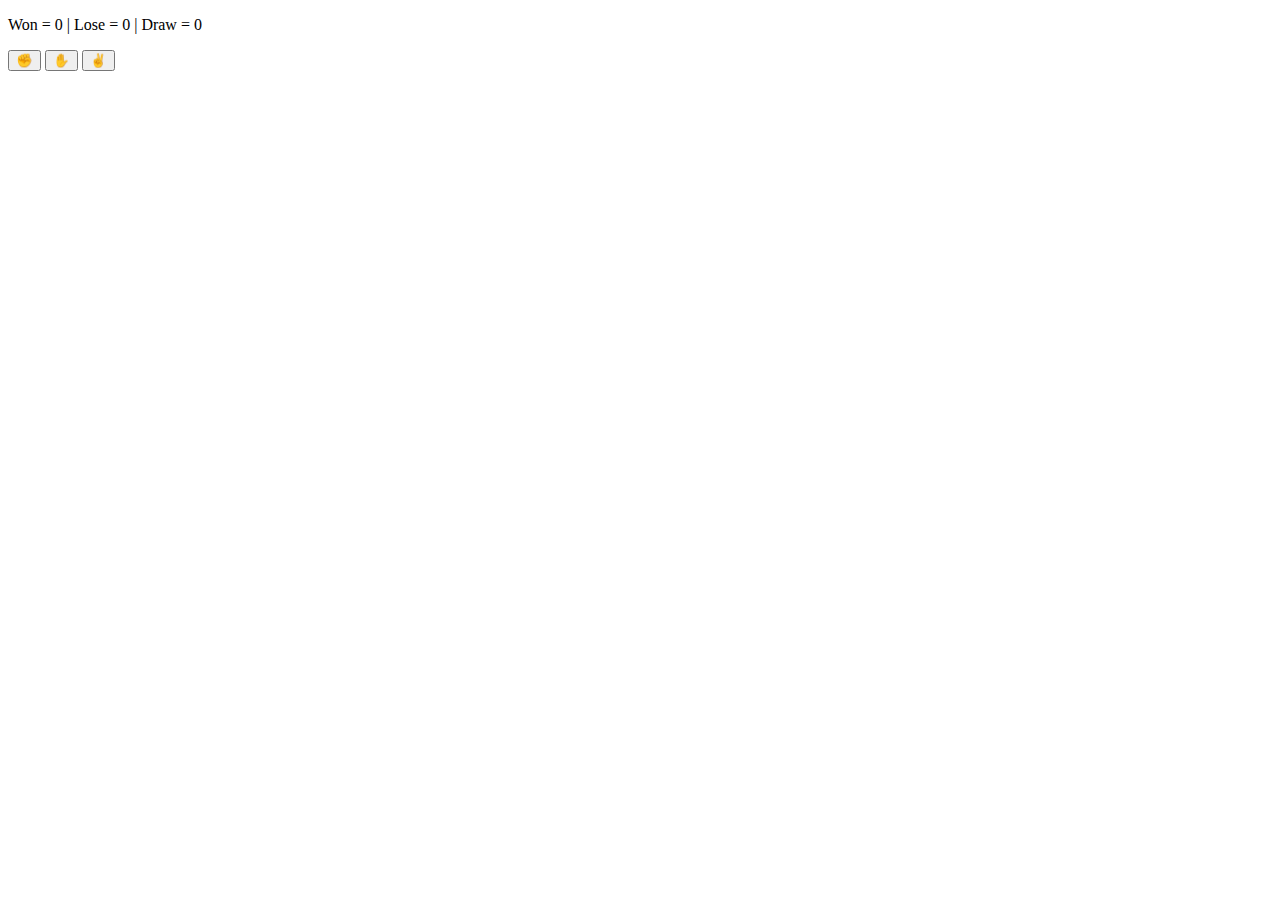
==== index.html @ fa8a24ef "Added buttons for the selections and texts for the results" ====
<!DOCTYPE html>
<html lang="en">
  <head>
    <meta charset="UTF-8" />
    <meta name="viewport" content="width=device-width, initial-scale=1.0" />
    <script src="script.js" defer></script>
    <title>Rock Paper Scissors</title>
  </head>
  <body>
    <p id="result"> </p>
    <p id="score-message">Won = <span id="won-text">0</span> | Lose = <span id="lose-text">0</span> | Draw = <span id="draw-text">0</span></p>
    <button class="btn-selection" value="rock">✊</button>
    <button class="btn-selection" value="paper">✋</button>
    <button class="btn-selection" value="scissors">✌️</button>
  </body>
</html>
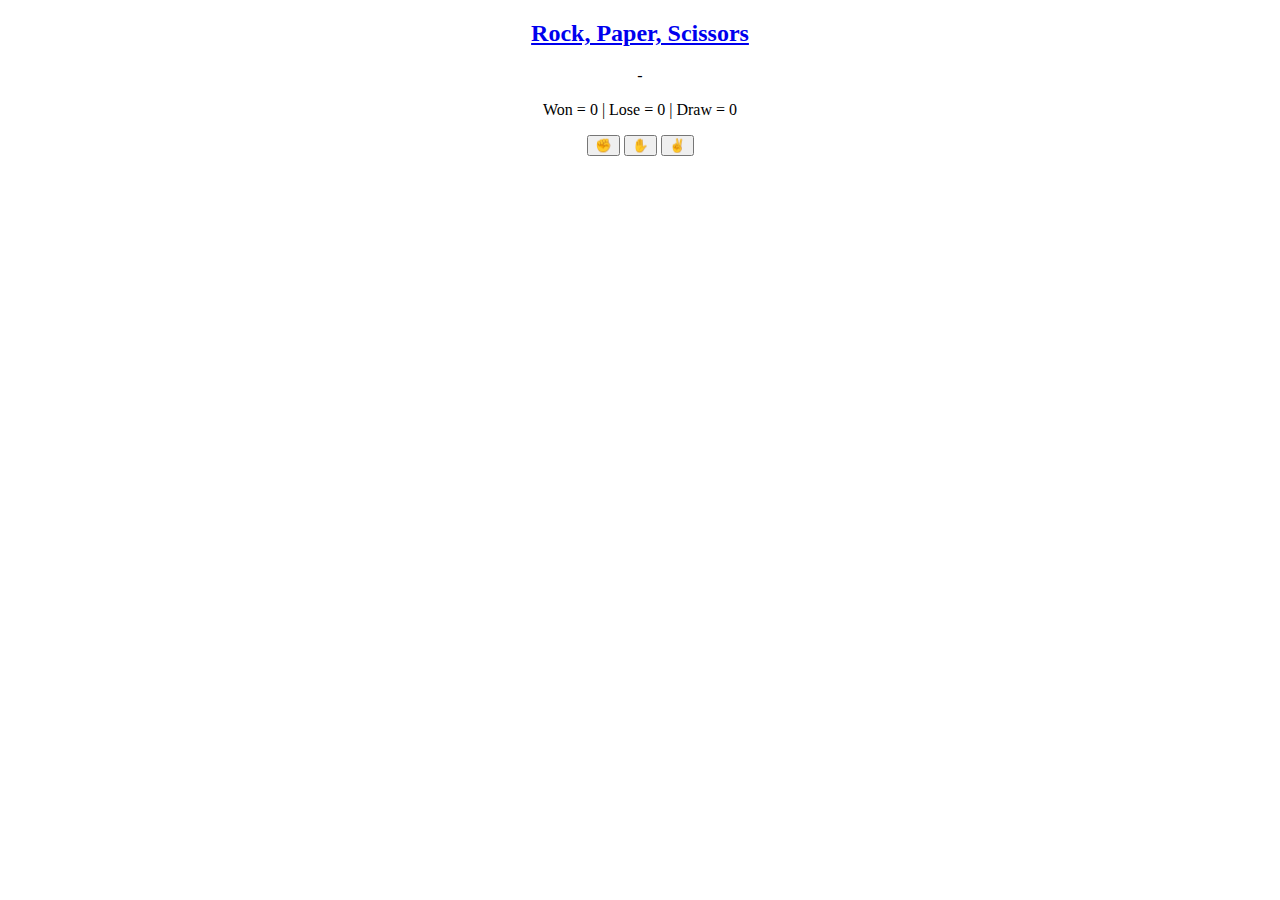
==== commit 4ec4b55c: "Linked the css file, added ids to the buttons, and added a link to the source on the title text" ====
--- a/index.html
+++ b/index.html
@@ -3,14 +3,18 @@
   <head>
     <meta charset="UTF-8" />
     <meta name="viewport" content="width=device-width, initial-scale=1.0" />
-    <script src="script.js" defer></script>
+    <link rel="stylesheet" href="./styles/styles.css">
+    <script src="./script.js" defer></script>
     <title>Rock Paper Scissors</title>
   </head>
   <body>
-    <p id="result"> </p>
-    <p id="score-message">Won = <span id="won-text">0</span> | Lose = <span id="lose-text">0</span> | Draw = <span id="draw-text">0</span></p>
-    <button class="btn-selection" value="rock">✊</button>
-    <button class="btn-selection" value="paper">✋</button>
-    <button class="btn-selection" value="scissors">✌️</button>
+    <div class="container">
+      <h2><a href="https://github.com/LuisCabantac/rock-paper-scissors/" target="_blank">Rock, Paper, Scissors</a></h2>
+      <p id="result">-</p>
+      <p id="score-message"><span class="won-color">Won = <span id="won-text">0</span> </span>| <span class="lose-color">Lose = <span id="lose-text">0</span></span> | <span class="draw-color">Draw = <span id="draw-text">0</span></span></p>
+      <button class="btn-selection" id="rock" value="✊">✊</button>
+      <button class="btn-selection" id="paper" value="✋">✋</button>
+      <button class="btn-selection" id="scissors" value="✌️">✌️</button>
+    </div>
   </body>
 </html>
--- a/styles/styles.css
+++ b/styles/styles.css
@@ -0,0 +1,5 @@
+@import url('https://fonts.googleapis.com/css2?family=Lato:ital,wght@0,100;0,300;0,400;0,700;0,900;1,100;1,300;1,400;1,700;1,900&display=swap');
+
+body {
+    text-align: center;
+}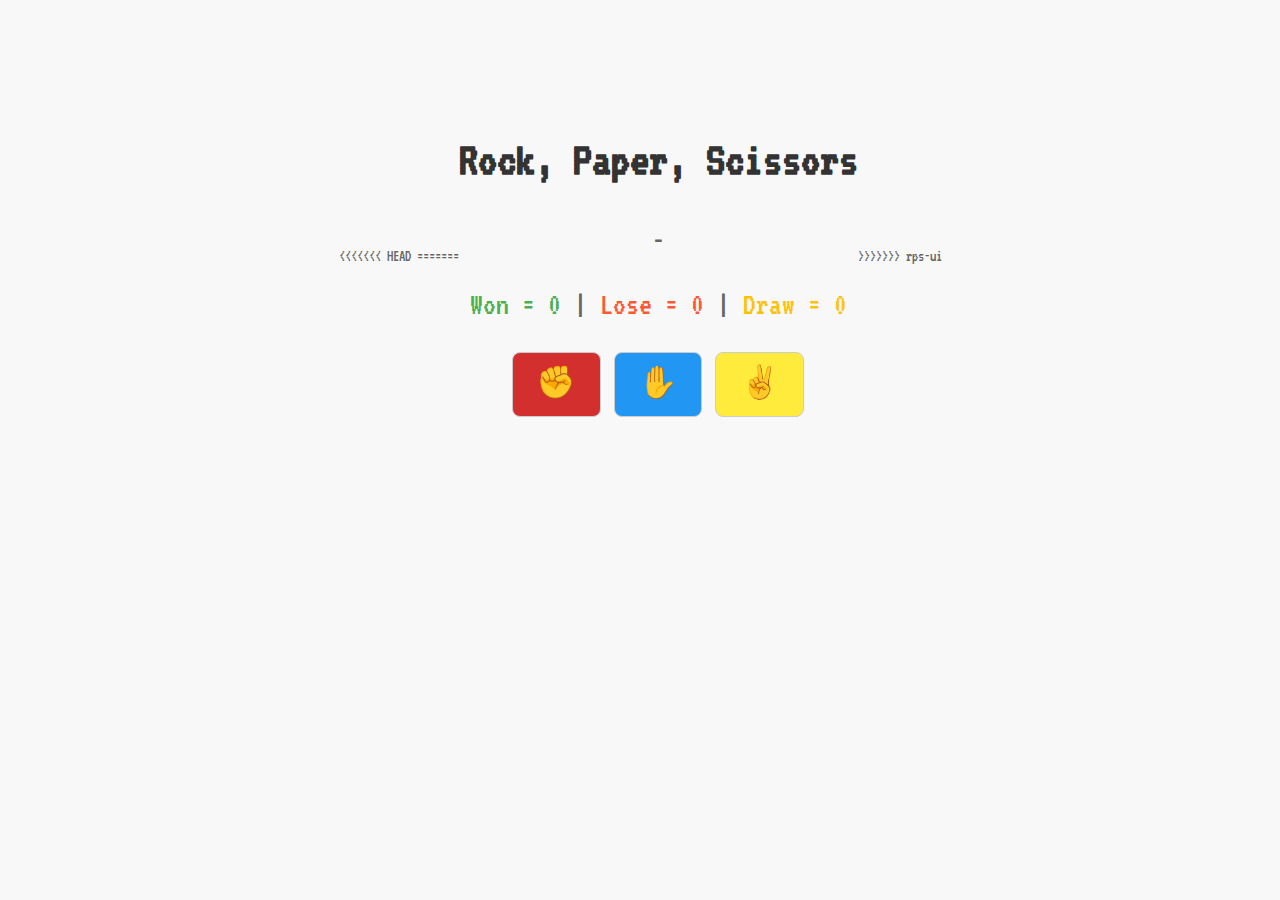
==== commit a5f7d594: "Added UI to the website" ====
--- a/index.html
+++ b/index.html
@@ -1,5 +1,16 @@
 <!DOCTYPE html>
 <html lang="en">
+<<<<<<< HEAD
+    <head>
+        <meta charset="UTF-8">
+        <meta name="viewport" content="width=device-width, initial-scale=1.0">
+        <script src="script.js" defer></script>
+        <title>Rock Paper Scissors</title>
+    </head>
+    <body>
+    </body>
+</html>
+=======
   <head>
     <meta charset="UTF-8" />
     <meta name="viewport" content="width=device-width, initial-scale=1.0" />
@@ -18,3 +29,4 @@
     </div>
   </body>
 </html>
+>>>>>>> rps-ui
--- a/styles/styles.css
+++ b/styles/styles.css
@@ -1,5 +1,92 @@
-@import url('https://fonts.googleapis.com/css2?family=Lato:ital,wght@0,100;0,300;0,400;0,700;0,900;1,100;1,300;1,400;1,700;1,900&display=swap');
+@import url('https://fonts.googleapis.com/css2?family=VT323&display=swap');
 
 body {
+    box-sizing: border-box;
     text-align: center;
+    font-family: "VT323", monospace;
+    display: flex;
+    align-items: center;
+    justify-content: center;
+    background-color: #F8F8F8;
+    margin-top: 6em;
+    color: #666666;
+}
+
+.container {
+    font-size: 2rem;
+}
+
+::selection {
+    color: #ffffff;
+    background-color: #FF8F00;
+}
+
+h2 {
+    color: #333333;
+    cursor: pointer;
+}
+
+h2 a {
+    text-decoration: none;
+    color: inherit;
+}
+
+button {
+    font-size: inherit;
+    border: 1px solid #CCCCCC;
+    border-radius: 8px;
+    cursor: pointer;
+}
+
+.btn-selection {
+    width: 5ch;
+    padding: 10px 10px 15px;
+}
+
+#rock {
+    background-color: #D32F2F;
+}
+
+#rock:hover {
+    background-color: #B71C1C;
+}
+
+#rock:active {
+    background-color: #9E1C1C;
+}
+
+#paper {
+    background-color: #2196F3;
+}
+
+#paper:hover {
+    background-color: #1976D2;
+}
+
+#paper:active {
+    background-color: #1565C0;
+}
+
+#scissors {
+    background-color: #FFEB3B;
+}
+
+#scissors:hover {
+    background-color: #FFD600;
+}
+
+#scissors:active {
+    background-color: #E0B200;
+}
+
+.won-color {
+    color: #4CAF50;
+}
+
+.lose-color {
+    color: #FF5733;
+}
+
+.draw-color {
+    color: #FFC107;
 }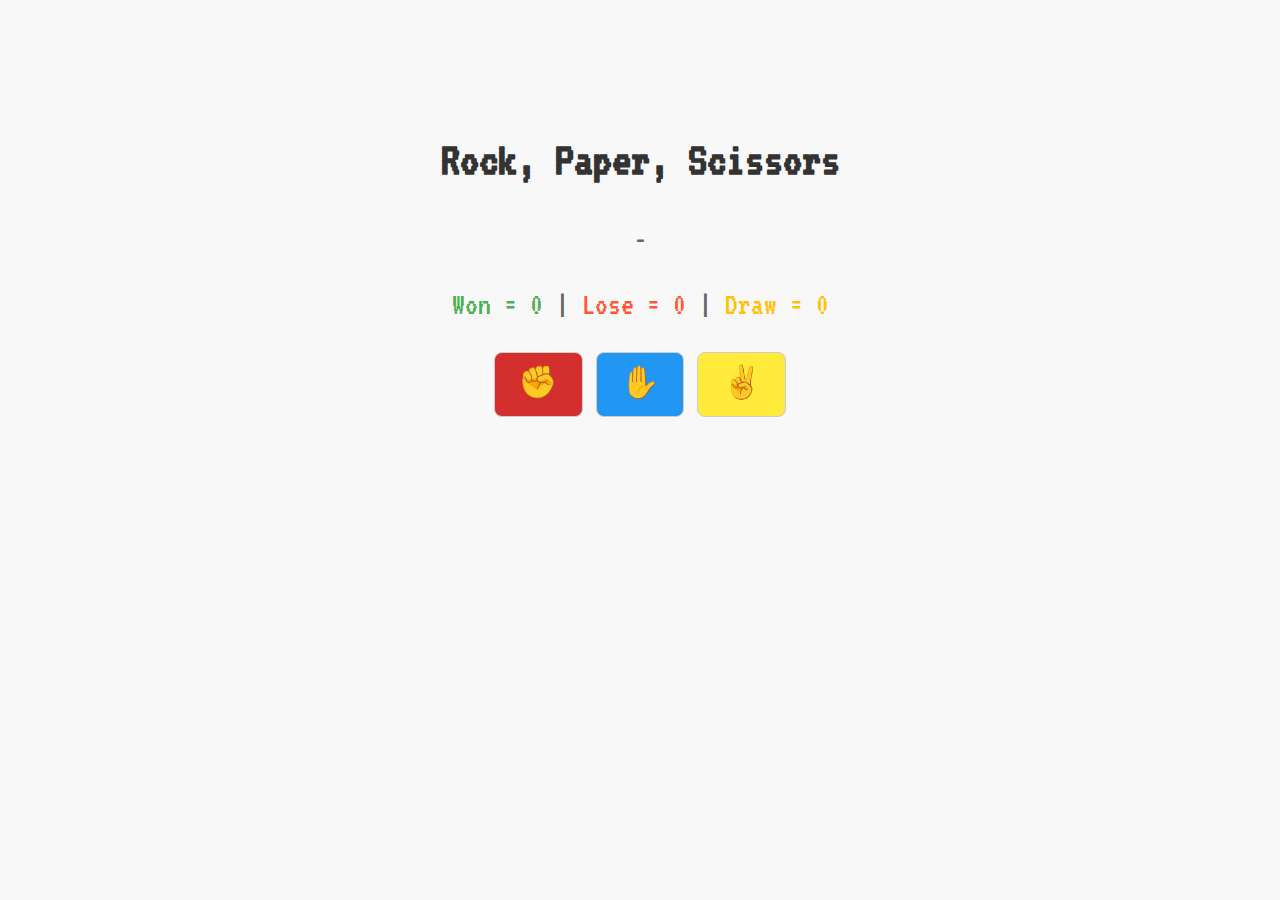
==== commit 013f2321: "Fixed some of the text issue on the index.html file" ====
--- a/index.html
+++ b/index.html
@@ -1,16 +1,5 @@
 <!DOCTYPE html>
 <html lang="en">
-<<<<<<< HEAD
-    <head>
-        <meta charset="UTF-8">
-        <meta name="viewport" content="width=device-width, initial-scale=1.0">
-        <script src="script.js" defer></script>
-        <title>Rock Paper Scissors</title>
-    </head>
-    <body>
-    </body>
-</html>
-=======
   <head>
     <meta charset="UTF-8" />
     <meta name="viewport" content="width=device-width, initial-scale=1.0" />
@@ -28,5 +17,4 @@
       <button class="btn-selection" id="scissors" value="✌️">✌️</button>
     </div>
   </body>
-</html>
->>>>>>> rps-ui
+</html>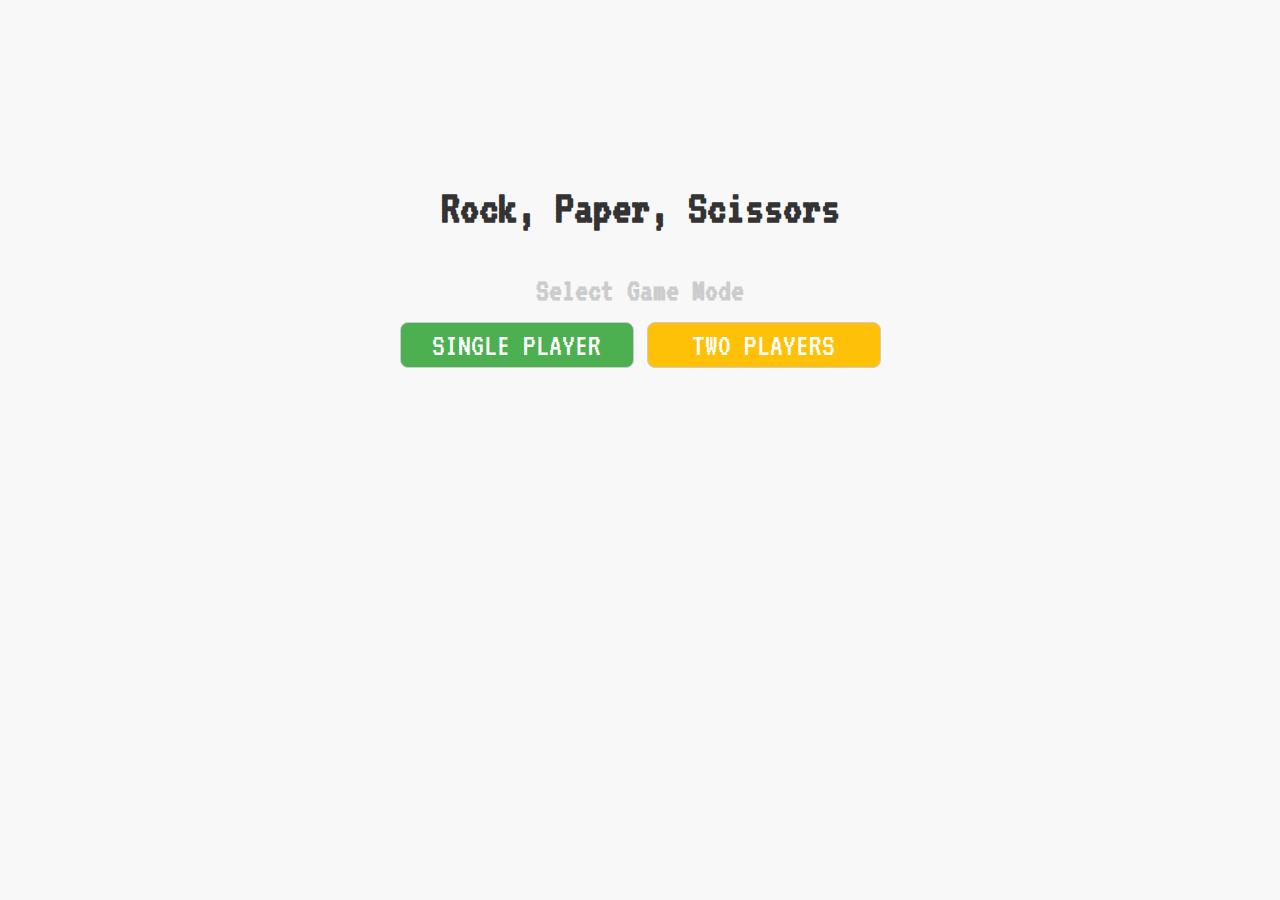
==== commit bb81b5eb: "Initial preparation for the two player mode" ====
--- a/index.html
+++ b/index.html
@@ -3,18 +3,17 @@
   <head>
     <meta charset="UTF-8" />
     <meta name="viewport" content="width=device-width, initial-scale=1.0" />
-    <link rel="stylesheet" href="./styles/styles.css">
-    <script src="./script.js" defer></script>
+    <link rel="stylesheet" href="./assets/styles/index-styles.css">
     <title>Rock Paper Scissors</title>
   </head>
   <body>
     <div class="container">
       <h2><a href="https://github.com/LuisCabantac/rock-paper-scissors/" target="_blank">Rock, Paper, Scissors</a></h2>
-      <p id="result">-</p>
-      <p id="score-message"><span class="won-color">Won = <span id="won-text">0</span> </span>| <span class="lose-color">Lose = <span id="lose-text">0</span></span> | <span class="draw-color">Draw = <span id="draw-text">0</span></span></p>
-      <button class="btn-selection" id="rock" value="✊">✊</button>
-      <button class="btn-selection" id="paper" value="✋">✋</button>
-      <button class="btn-selection" id="scissors" value="✌️">✌️</button>
+      <h4>Select Game Mode</h4>
+      <div class="btn-section">
+        <a href="./single-player.html"><button class="btn-select" id="sp-btn">SINGLE PLAYER</button></a>
+        <a href="./two-players.html"><button class="btn-select" id="tp-btn">TWO PLAYERS</button></a>
+      </div>
     </div>
   </body>
 </html>--- a/assets/styles/index-styles.css
+++ b/assets/styles/index-styles.css
@@ -0,0 +1,73 @@
+@import url('https://fonts.googleapis.com/css2?family=VT323&display=swap');
+
+body {
+    box-sizing: border-box;
+    text-align: center;
+    font-family: "VT323", monospace;
+    display: flex;
+    align-items: center;
+    justify-content: center;
+    background-color: #F8F8F8;
+    margin-top: 9em;
+    color: #666666;
+}
+
+.container {
+    font-size: 2rem;
+}
+
+::selection {
+    color: #ffffff;
+    background-color: #FF8F00;
+}
+
+h2 {
+    color: #333333;
+    cursor: pointer;
+}
+
+h2 a {
+    text-decoration: none;
+    color: inherit;
+}
+
+h4 {
+    color: #CCCCCC;
+    margin-bottom: 0.5em;
+}
+
+#sp-btn, #tp-btn {
+    font-family: inherit;
+    font-size: inherit;
+    color: #ffffff;
+    border: 1px solid #CCCCCC;
+    border-radius: 8px;
+    cursor: pointer;
+    width: 18ch;
+    padding: 6px 12px;
+    margin-bottom: 0.5em;
+}
+
+#sp-btn {
+    background-color: #4CAF50;
+}
+
+#sp-btn:hover {
+    background-color: #48a54b;
+}
+
+#sp-btn:active {
+    background-color: #449c46;
+}
+
+#tp-btn {
+    background-color: #FFC107;
+}
+
+#tp-btn:hover {
+    background-color: #f1b707;
+}
+
+#tp-btn:active {
+    background-color: #e9b108;
+}
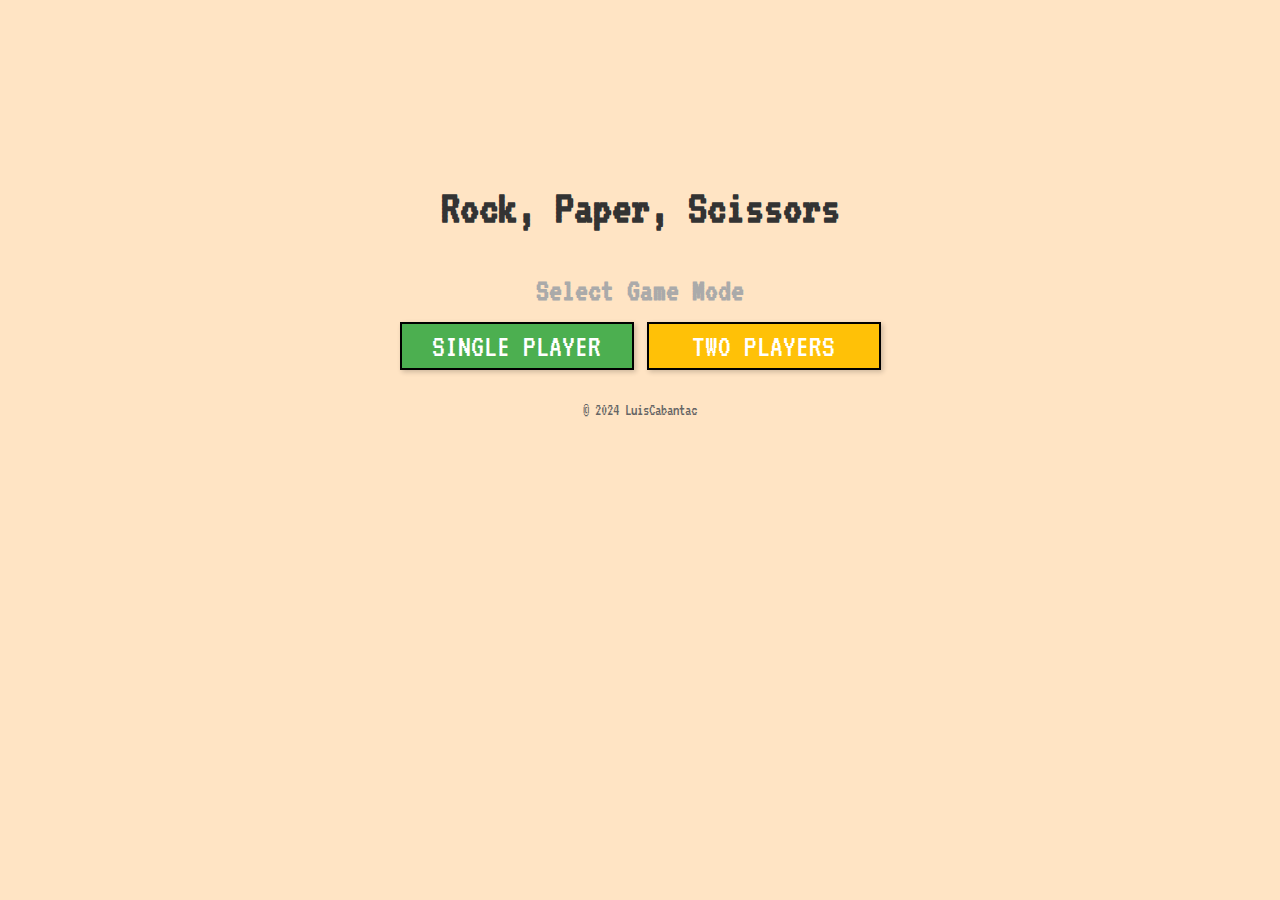
==== commit f3e299cd: "Added footer" ====
--- a/index.html
+++ b/index.html
@@ -8,12 +8,17 @@
   </head>
   <body>
     <div class="container">
-      <h2><a href="https://github.com/LuisCabantac/rock-paper-scissors/" target="_blank">Rock, Paper, Scissors</a></h2>
-      <h4>Select Game Mode</h4>
-      <div class="btn-section">
-        <a href="./single-player.html"><button class="btn-select" id="sp-btn">SINGLE PLAYER</button></a>
-        <a href="./two-players.html"><button class="btn-select" id="tp-btn">TWO PLAYERS</button></a>
+      <div>
+        <h2>Rock, Paper, Scissors</h2>
+        <h4>Select Game Mode</h4>
+        <div class="btn-section">
+          <a href="./single-player.html"><button class="btn-select" id="sp-btn">SINGLE PLAYER</button></a>
+          <a href="./two-players.html"><button class="btn-select" id="tp-btn">TWO PLAYERS</button></a>
+        </div>
       </div>
     </div>
+    <footer>
+      <p><a href="https://github.com/LuisCabantac/rock-paper-scissors/" target="_blank">&copy; 2024 LuisCabantac</a></p>
+    </footer>
   </body>
 </html>--- a/assets/styles/index-styles.css
+++ b/assets/styles/index-styles.css
@@ -4,15 +4,15 @@
     box-sizing: border-box;
     text-align: center;
     font-family: "VT323", monospace;
-    display: flex;
-    align-items: center;
-    justify-content: center;
-    background-color: #F8F8F8;
+    background-color: #FFE4C4;
     margin-top: 9em;
     color: #666666;
 }
 
 .container {
+    display: flex;
+    align-items: center;
+    justify-content: center;
     font-size: 2rem;
 }
 
@@ -24,28 +24,48 @@
 h2 {
     color: #333333;
     cursor: pointer;
+    transition: all 0.3s ease;
 }
 
-h2 a {
+p a {
     text-decoration: none;
     color: inherit;
 }
 
+h2:hover {
+    transform: translateY(20px) rotate(2deg);
+}
+
 h4 {
-    color: #CCCCCC;
+    color: #aaaaaa;
     margin-bottom: 0.5em;
+    transition: all 0.3s ease;
+}
+
+h4:hover {
+    transform: translateY(5px) rotate(-2deg);
 }
 
 #sp-btn, #tp-btn {
     font-family: inherit;
     font-size: inherit;
     color: #ffffff;
-    border: 1px solid #CCCCCC;
-    border-radius: 8px;
     cursor: pointer;
     width: 18ch;
     padding: 6px 12px;
     margin-bottom: 0.5em;
+    transition: all 0.3s ease;
+    border: 2px solid #000000;
+    box-shadow: 2px 2px 5px rgba(0, 0, 0, 0.2);
+}
+
+#sp-btn:hover, #tp-btn:hover {
+    transform: translateY(-3px) rotate(2deg);
+}
+
+#sp-btn:active, #tp-btn:active {
+    transform: translateY(2px);
+    box-shadow: none;
 }
 
 #sp-btn {
@@ -71,3 +91,7 @@
 #tp-btn:active {
     background-color: #e9b108;
 }
+
+footer {
+    display: block;
+}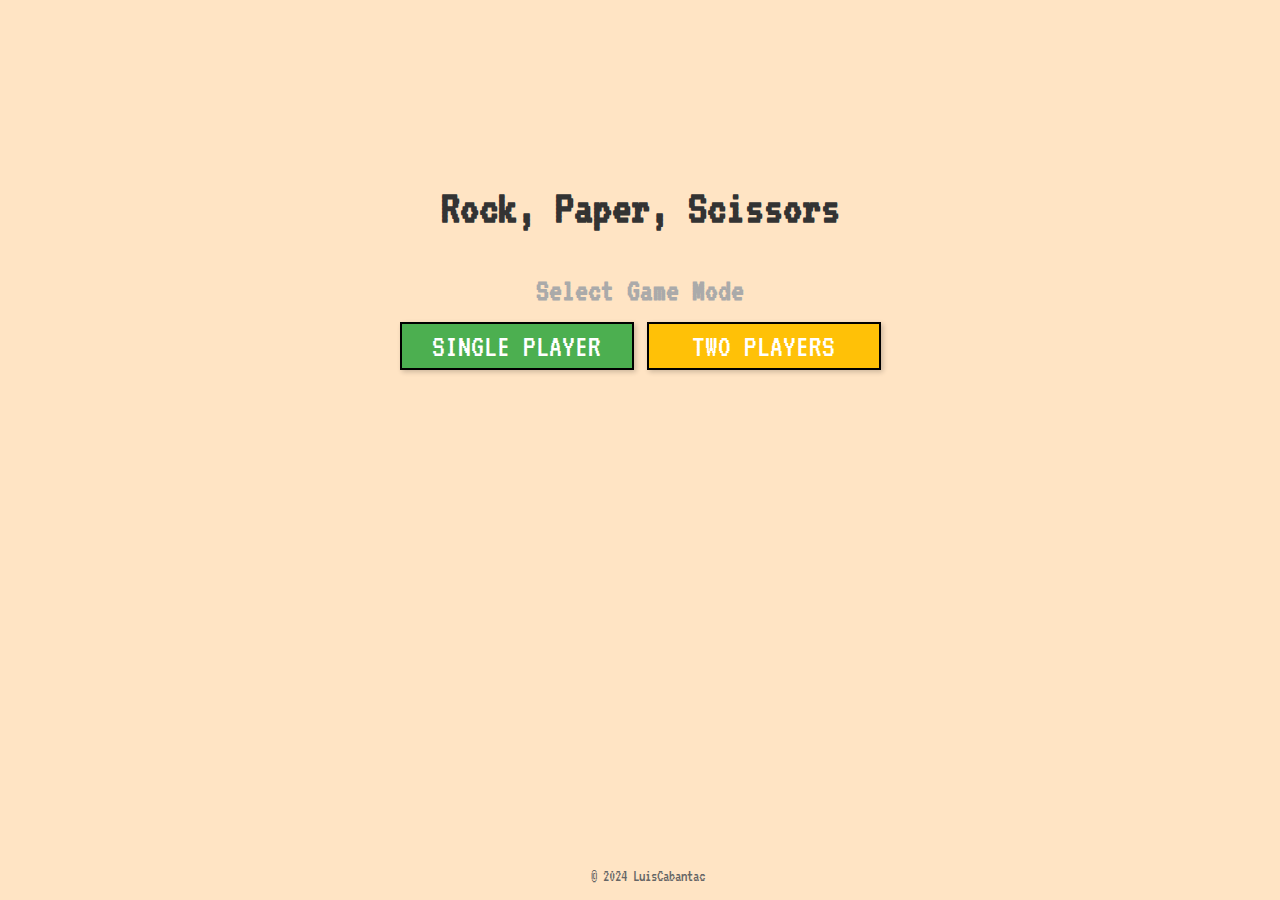
==== commit fe36e3a0: "Fixed the site being a little zoomed-in by default" ====
--- a/index.html
+++ b/index.html
@@ -2,7 +2,7 @@
 <html lang="en">
   <head>
     <meta charset="UTF-8" />
-    <meta name="viewport" content="width=device-width, initial-scale=1.0" />
+    <meta name="viewport" content="width=device-width"/>
     <link rel="stylesheet" href="./assets/styles/index-styles.css">
     <title>Rock Paper Scissors</title>
   </head>
--- a/assets/styles/index-styles.css
+++ b/assets/styles/index-styles.css
@@ -7,6 +7,7 @@
     background-color: #FFE4C4;
     margin-top: 9em;
     color: #666666;
+    overflow-x: hidden;
 }
 
 .container {
@@ -93,5 +94,8 @@
 }
 
 footer {
-    display: block;
+    position: absolute;
+    bottom: 0;
+    width: 100%;
+    flex-shrink: 0;
 }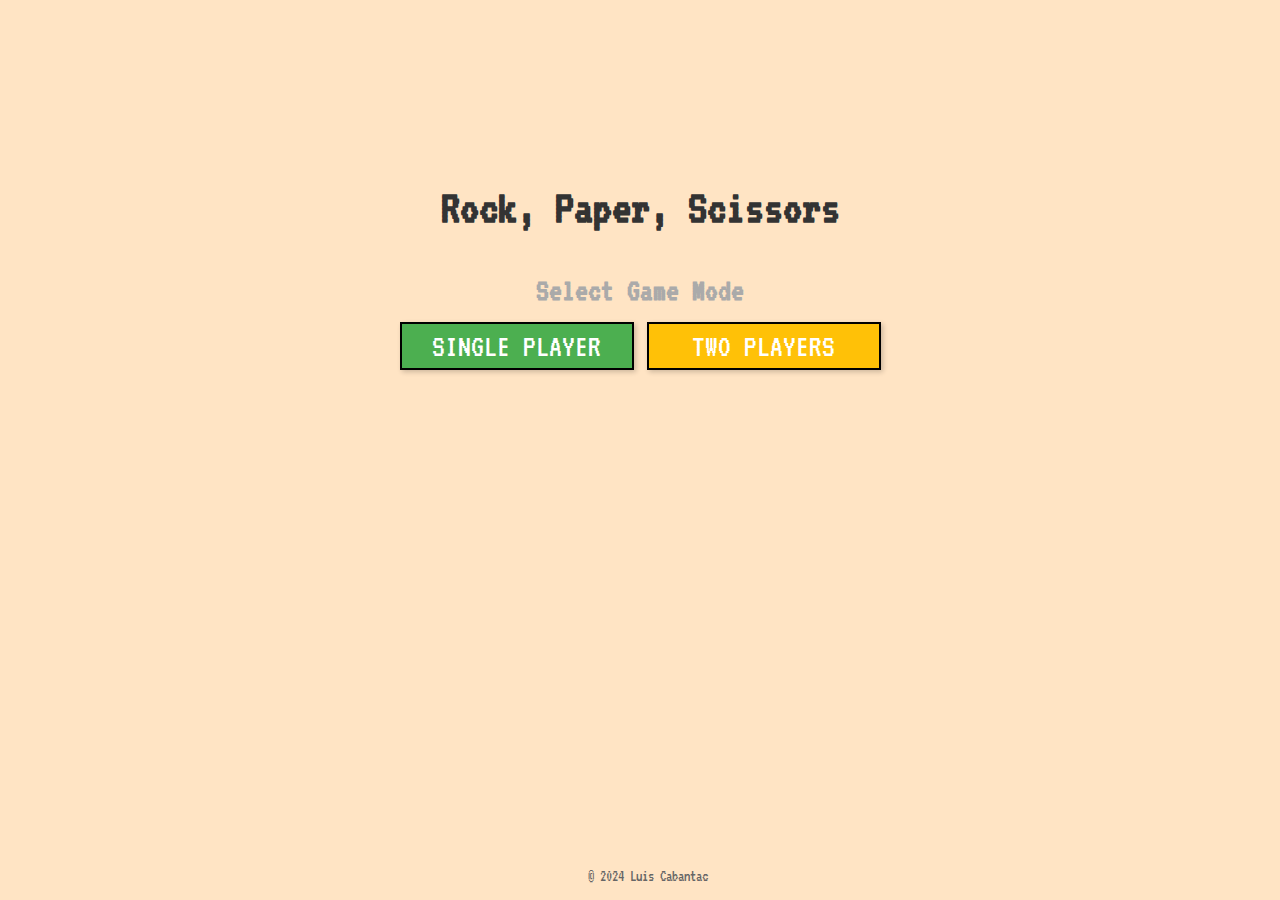
==== commit b6a7e91a: "Add missing space between the name in the footer" ====
--- a/index.html
+++ b/index.html
@@ -2,8 +2,8 @@
 <html lang="en">
   <head>
     <meta charset="UTF-8" />
-    <meta name="viewport" content="width=device-width"/>
-    <link rel="stylesheet" href="./assets/styles/index-styles.css">
+    <meta name="viewport" content="width=device-width" />
+    <link rel="stylesheet" href="./assets/styles/index-styles.css" />
     <title>Rock Paper Scissors</title>
   </head>
   <body>
@@ -12,13 +12,23 @@
         <h2>Rock, Paper, Scissors</h2>
         <h4>Select Game Mode</h4>
         <div class="btn-section">
-          <a href="./single-player.html"><button class="btn-select" id="sp-btn">SINGLE PLAYER</button></a>
-          <a href="./two-players.html"><button class="btn-select" id="tp-btn">TWO PLAYERS</button></a>
+          <a href="./single-player.html"
+            ><button class="btn-select" id="sp-btn">SINGLE PLAYER</button></a
+          >
+          <a href="./two-players.html"
+            ><button class="btn-select" id="tp-btn">TWO PLAYERS</button></a
+          >
         </div>
       </div>
     </div>
     <footer>
-      <p><a href="https://github.com/LuisCabantac/rock-paper-scissors/" target="_blank">&copy; 2024 LuisCabantac</a></p>
+      <p>
+        <a
+          href="https://github.com/LuisCabantac/rock-paper-scissors/"
+          target="_blank"
+          >&copy; 2024 Luis Cabantac</a
+        >
+      </p>
     </footer>
   </body>
-</html>+</html>
